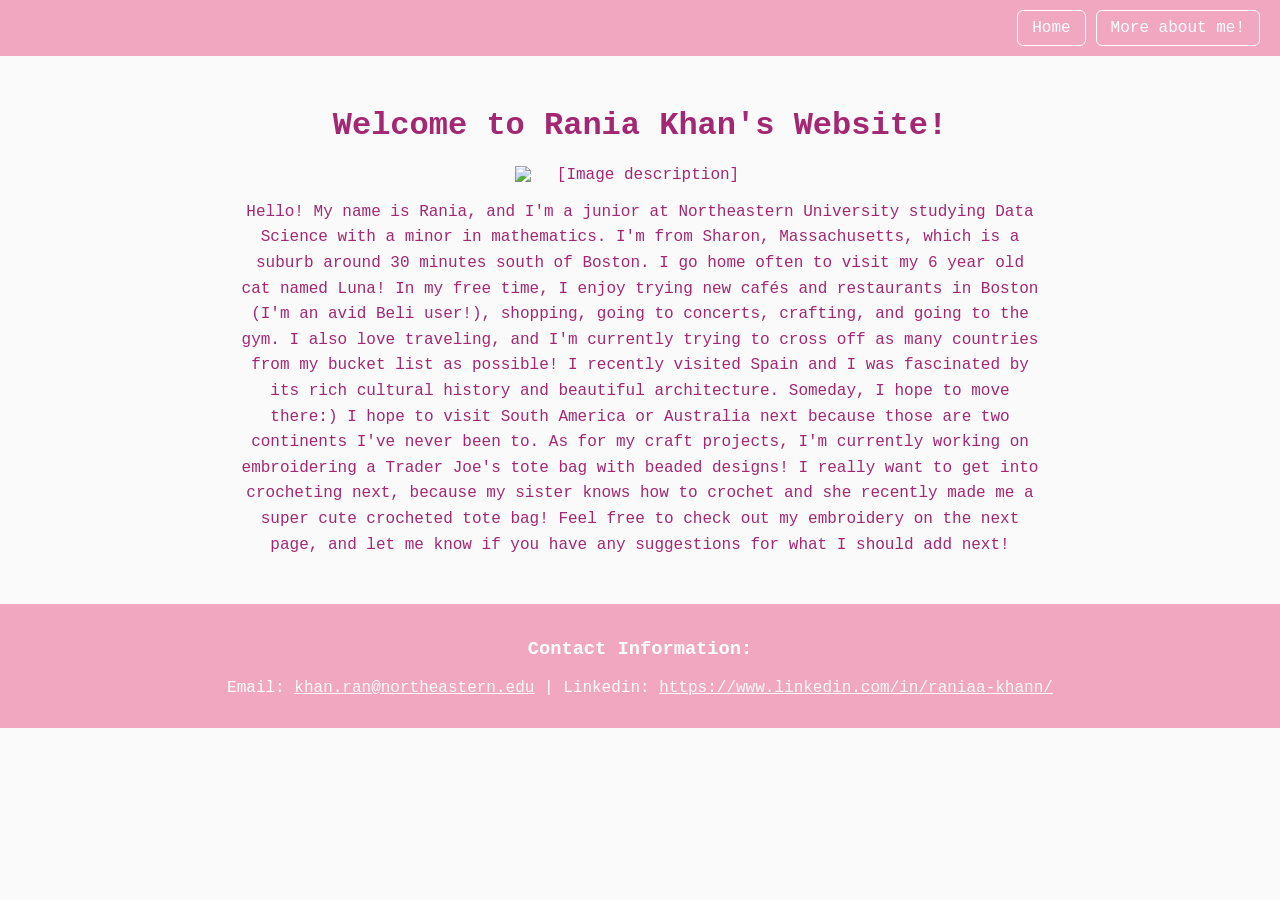
==== index.html @ 7d3e157c "added files for personal website" ====
<!doctype html>
<html lang="en">
<head>
    <meta charset="utf-8">
    <title>[Page title]</title>
    <link rel="stylesheet" href="styles.css">
</head>
<body>
    <!-- Navigation header (shared by both pages) -->
    <div id="header" class="header">
        <a href="./index.html" class="container clickable" id="account-container">
        </a>
        <div class="container" id="pages-container">
            <a class="pages-btn clickable" href="./index.html">Home</a>
            <a class="pages-btn clickable" href="./secondpage.html">More about me!</a>
        </div>
    </div>

    <div class="container body-container">
        <!-- Main heading -->
        <h1>Welcome to Rania Khan's Website!</h1>

        <!-- Image -->
        <img src="IMG_1608.jpg" alt="[Image description]" width="250px">

        <!-- Introduction -->
        <p>Hello! My name is Rania, and I'm a junior at Northeastern University
            studying Data Science with a minor in mathematics. I'm from Sharon, Massachusetts, which is a suburb around 30 minutes south of Boston. I go home often to visit my 6 year old cat named Luna! In my free time, I enjoy trying new cafés and restaurants in Boston (I'm an avid Beli user!),
            shopping, going to concerts, crafting, and going to the gym. I also love traveling, and I'm currently trying to cross off as many countries from my bucket list as possible! I recently visited Spain and I was fascinated by its rich cultural history and beautiful architecture. Someday, I hope
            to move there:) I hope to visit South America or Australia next because those are two continents I've never been to. As for my craft projects, I'm currently working on embroidering a Trader Joe's tote bag with beaded designs! I really want to get into crocheting next, because my sister knows how to crochet and 
            she recently made me a super cute crocheted tote bag! Feel free to check out my embroidery on the next page, and let me know if you have any 
            suggestions for what I should add next!</p>
    </div>

    <!-- Contact section -->
    <div id="footer" class="footer">
        <h3>Contact Information:</h3>
        <p>
            Email: <a href="mailto:[your-email]">khan.ran@northeastern.edu</a> |
            Linkedin: <a href="[profile-link]">https://www.linkedin.com/in/raniaa-khann/</a>
        </p>
    </div>
</body>
</html>
---- styles.css ----
/* Whole page: font, colors, and centered text */
body {
  margin: 0;
  font-family: 'Poppins', Courier, monospace;
  color: #a32772;
  background: #fafafa;
  text-align: center;
}

/* Header bar at the top */
.header {
  display: flex;
  align-items: center;
  justify-content: space-between;
  padding: 10px 20px;
  background: #f2a7c0;
  color: white;
}

.header h2 {
  margin: 0;
}

/* Containers line their contents up in a row */
.container {
  display: flex;
  align-items: center;
}

/* Navigation buttons */
#pages-container {
  gap: 10px;
}

.pages-btn {
  color: white;
  text-decoration: none;
  padding: 8px 14px;
  border: 1px solid white;
  border-radius: 6px;
}

.pages-btn:hover {
  background: white;
  color: #2c3e50;
}

/* Main content: stacked in a centered column */
.body-container {
  flex-direction: column;
  max-width: 800px;
  margin: 0 auto;
  padding: 30px 20px;
}

.body-container p {
  line-height: 1.6;
}

/* Keep images from overflowing on small screens */
img {
  max-width: 100%;
}

/* Center lists as a block, but keep items aligned */
ul, ol {
  display: inline-block;
  text-align: left;
}

/* Footer / contact section */
.footer {
  background: #f2a7c0;
  color: white;
  padding: 15px;
}

.footer a {
  color: #fafafa;
}

svg text {
  font-family: 'Poppins', Courier, monospace;
  fill: #a32772;
}

svg {
  color: #a32772;
}
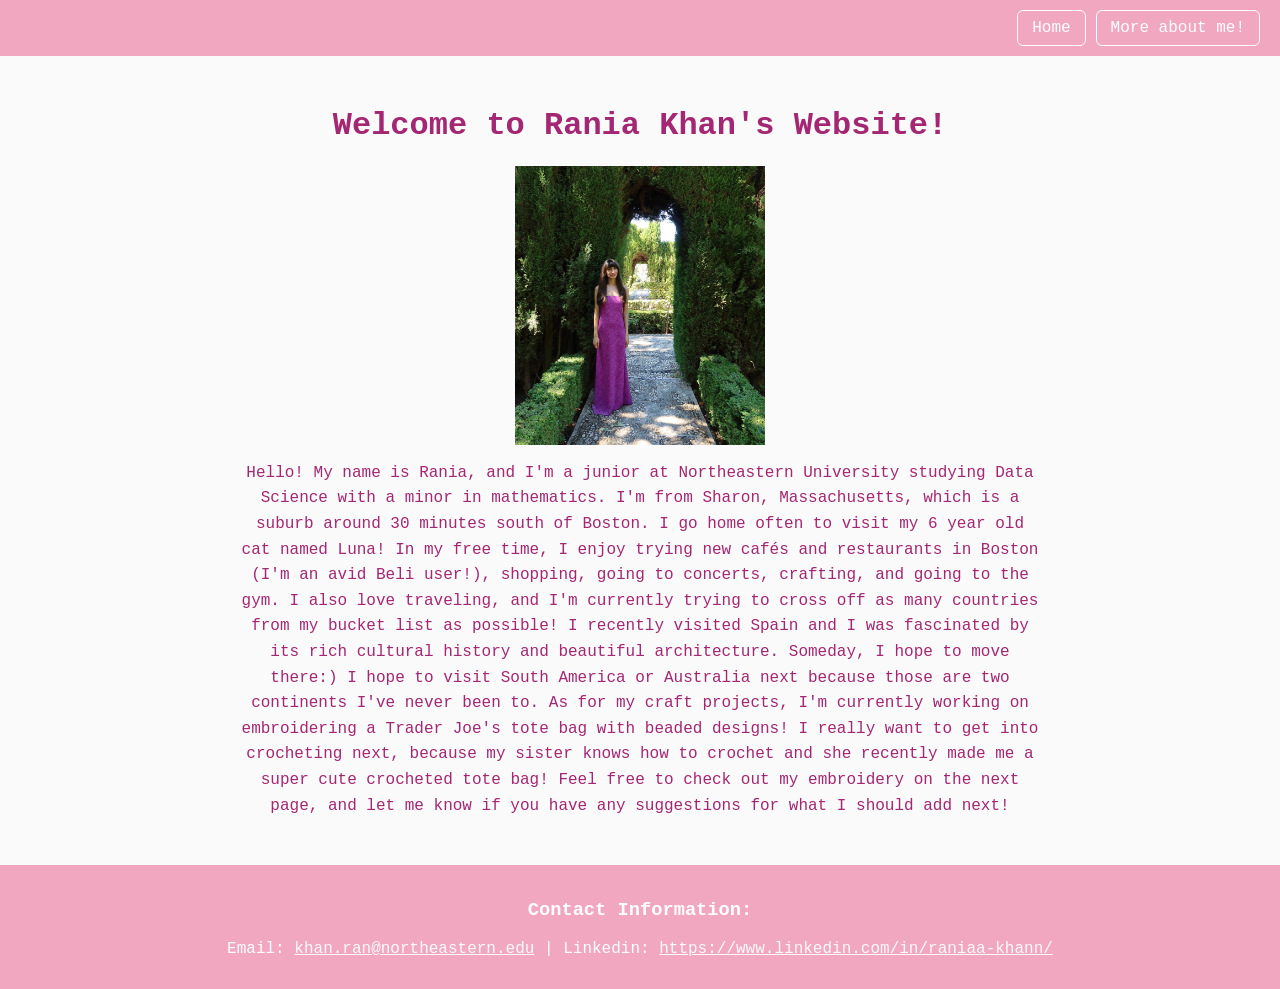
==== commit 6e3ac80b: "Update index.html" ====
--- a/index.html
+++ b/index.html
@@ -21,7 +21,7 @@
         <h1>Welcome to Rania Khan's Website!</h1>
 
         <!-- Image -->
-        <img src="IMG_1608.jpg" alt="[Image description]" width="250px">
+        <img src="IMG_1608.JPG" alt="[Image description]" width="250px">
 
         <!-- Introduction -->
         <p>Hello! My name is Rania, and I'm a junior at Northeastern University
@@ -41,4 +41,4 @@
         </p>
     </div>
 </body>
-</html>+</html>
